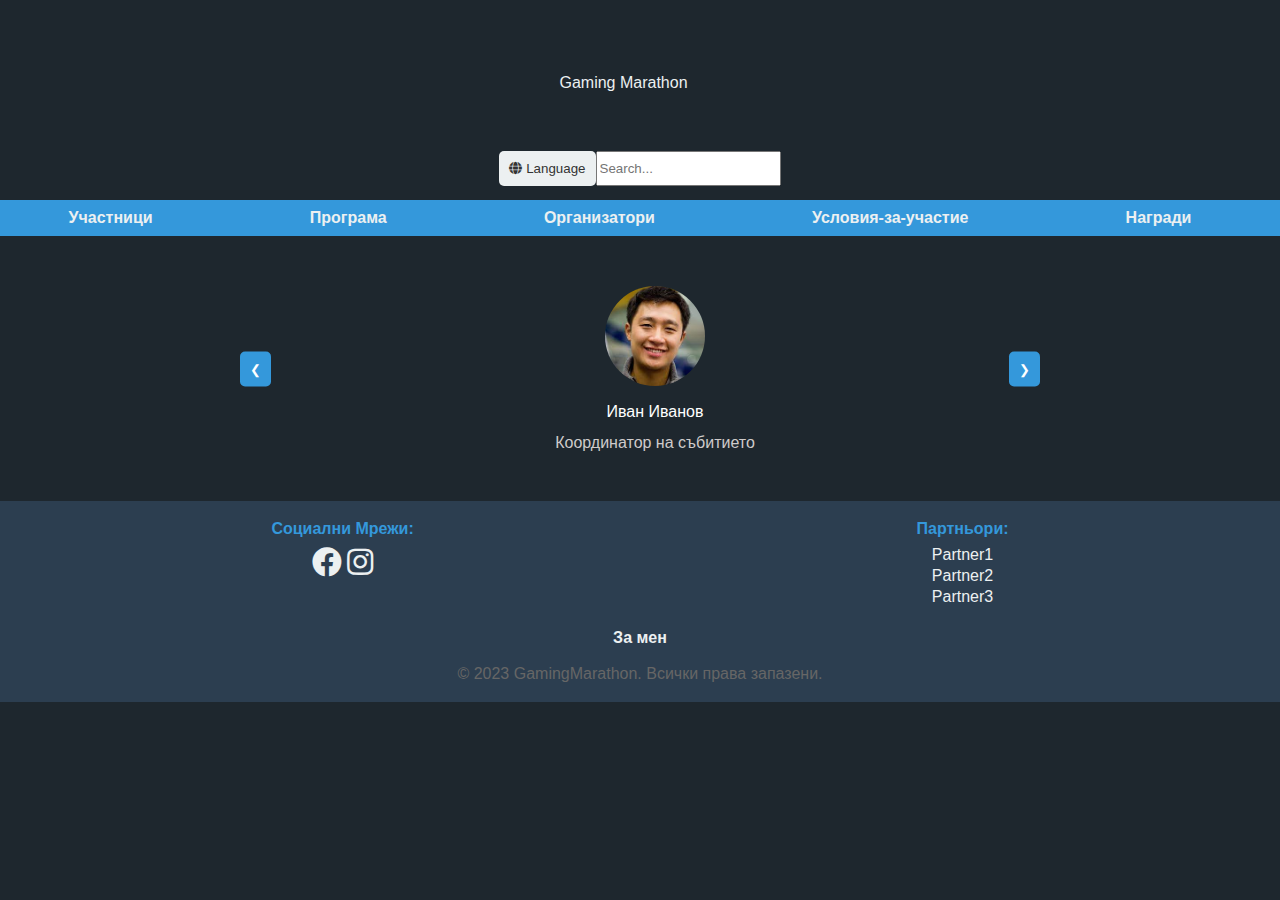
==== organisators.html @ d7ea080f "Project" ====
<!DOCTYPE html>
<html lang="en">
<head>
    <meta charset="UTF-8">
    <meta name="viewport" content="width=device-width, initial-scale=1.0">
    <link rel="stylesheet" href="https://cdnjs.cloudflare.com/ajax/libs/font-awesome/5.15.3/css/all.min.css">
    <link rel="stylesheet" href="style.css">
    <script src="crads.js"></script>
    <title>Document</title>
</head>
<body>
    <section class="header-section">
        <div class="header-content">
            <div class="event-info">
                <h1 class="event-name">Gaming Marathon</h1>
            </div>
            <div class="language-search-container">
                <button class="lang-button"><i class="fas fa-globe"></i> Language</button>
                <input type="text" placeholder="Search..." class="search-input">
            </div>
        </div>
    </section>

    <header>
        <ul class="nav">
            <li class="nav__item"><a href="#" class="nav__link">Участници</a></li>
            <li class="nav__item"><a href="program.html" class="nav__link">Програма</a></li>
            <li class="nav__item"><a href="organisators.html" class="nav__link">Организатори</a></li>
            <li class="nav__item"><a href="terms_of_participation.html" class="nav__link">Условия-за-участие</a></li>
            <li class="nav__item"><a href="#" class="nav__link">Награди</a></li>
        </ul>
    </header>
    <main>
        <section class="organizers-section">
            <div class="organizer-container">
                <div class="organizer-slider">
                    <div class="organizer">
                        <img src="[data-uri]" alt="Иван Иванов">
                        <h3>Иван Иванов</h3>
                        <p>Координатор на събитието</p>
                    </div>
                    <div class="organizer">
                        <img src="https://encrypted-tbn0.gstatic.com/images?q=tbn:ANd9GcQM2Q5edc13nl5L8MlZ-jFtd0lWbyVoCTGONUvjSZQM3A-FDMPEKCG9pw93zTYBCZfrIVo&usqp=CAU" alt="Мария Петрова">
                        <h3>Мария Петрова</h3>
                        <p>Мениджър по маркетинг</p>
                    </div>
                    <div class="organizer">
                        <img src="[data-uri]" alt="Георги Георгиев">
                        <h3>Георги Георгиев</h3>
                        <p>Технически ръководител</p>
                    </div>
                    <div class="organizer">
                        <img src="https://randomuser.me/api/portraits/women/81.jpg" alt="Емилия Браун">
                        <h3>Емилия Браун</h3>
                        <p>Мениджър по общността</p>
                    </div>
                    <div class="organizer">
                        <img src="[data-uri]" alt="Александър Давис">
                        <h3>Александър Давис</h3>
                        <p>Дизайн ръководител</p>
                    </div>
                    <div class="organizer">
                        <img src="https://encrypted-tbn0.gstatic.com/images?q=tbn:ANd9GcQO2Fnmlz8GnSx4qMAMkNws3pnUzgGy9c3DlbimH4VYzbF4T56M_JZXsoSvYTScTOnLlzA&usqp=CAU" alt="София Бяла">
                        <h3>София Бяла</h3>
                        <p>Координатор по логистика</p>
                    </div>
                </div>
                <div class="slider-btn-container">
                    <button class="slider-btn" onclick="prevSlide()">❮</button>
                    <button class="slider-btn" onclick="nextSlide()">❯</button>
                </div>
            </div>
        </section>
    </main>
    
    <footer class="footer">
        <div class="footer__social">
            <ul class="footer__social-list">
                <p class="footer__social-heading">Социални Мрежи:</p>
                <ul class="footer__social-sublist">
                    <li class="footer__social-item"><a href="#" class="footer__social-link"><i class="fab fa-facebook"></i></a></li>
                    <li class="footer__social-item"><a href="#" class="footer__social-link"><i class="fab fa-instagram"></i></a></li>
                </ul>
            </ul>
            <ul class="footer__partners-list">
                <p class="footer__partners-heading">Партньори:</p>
                <li class="footer__partners-item"><a href="#" class="footer__partners-link">Partner1</a></li>
                <li class="footer__partners-item"><a href="#" class="footer__partners-link">Partner2</a></li>
                <li class="footer__partners-item"><a href="#" class="footer__partners-link">Partner3</a></li>
            </ul>
        </div>
        <a href="#" class="footer__about-link">За мен</a>
        <div class="footer__copyright">
            <p>&copy; 2023 GamingMarathon. Всички права запазени.</p>
        </div>
    </footer>
</body>
</html>
---- style.css ----
@import url(reset.css);
header {
    background-color: #3498db;
    padding: 10px 0;
}
.nav{
    display: flex;
    justify-content: space-around;
}
.nav__item {
    margin-right: 20px;
}

.nav__link {
    text-decoration: none;
    color: #ecf0f1;
    font-weight: bold;
    transition: color 0.3s ease;
}

.nav__link:hover {
    color: #ffffff;
}

.nav__link.active {
    background-color: #2980b9;
    padding: 8px 12px;
    border-radius: 5px;
}




body {
    margin: 0;
    font-family: 'Roboto', sans-serif;
    background-color: #2c3e50;
    color: #ecf0f1;
}

.news-section {
    max-width: 800px;
    margin: 20px auto;
    padding: 20px;
    background-color: #e74c3c;
    border-radius: 10px;
    box-shadow: 0 8px 16px rgba(0, 0, 0, 0.3);
}

.section-heading {
    text-align: center;
    font-size: 2.5em;
    margin-bottom: 20px;
    color: #ecf0f1;
}

.news-article {
    display: flex;
    margin: 20px;
    max-width: 900px;
}

.article-image {
    width: 500px;
    height: 300px;
    object-fit: cover;
    border-radius: 10px;
    box-shadow: 0 8px 16px rgba(0, 0, 0, 0.3);
}

.article-title {
    color: #ecf0f1;
    margin-top: 15px;
    font-size: 2em;
}

.article-date {
    color: #bdc3c7;
    font-size: 0.9em;
    margin-top: 10px;
}

.article-content {
    color: #ecf0f1;
    margin-top: 15px;
    line-height: 1.6;
}

.read-more-link {
    display: inline-block;
    color: #ecf0f1;
    margin-top: 20px;
    padding: 10px 20px;
    text-decoration: none;
    font-weight: bold;
    border-radius: 5px;
    background-color: #3498db;
    transition: background-color 0.3s ease;
}

.read-more-link:hover {
    background-color: #2980b9;
    color: #fff; 
}




.slider-container {
    position: relative;
    width: 80%;
    margin: 0 auto;
    overflow: hidden;
}

.slider {
    display: flex;
    transition: transform 0.5s ease-in-out;
}

.slide {
    min-width: 100%;
    height: 100vh;
    background-size: cover;
}

.prev,
.next {
    position: absolute;
    top: 50%;
    width: auto;
    padding: 16px;
    margin-top: -22px;
    font-size: 24px;
    font-weight: bold;
    transition: 0.6s ease;
    border: solid 2px black;
    border-radius: 20px;
    background-color: transparent;
    cursor: pointer;
}

.prev {
    left: 0;
}

.next {
    right: 0;
}

.prev:hover,
.next:hover {
    background-color: #ddd;
    color: #333;
}



body {
    margin: 0;
    font-family: 'Roboto', sans-serif;
    background-color: #1e272e;
    color: #ecf0f1;
}

.footer {
    padding: 20px;
    background-color: #2c3e50;
    color: #ecf0f1;
    text-align: center;
}

.footer__social {
    display: flex;
    justify-content: space-around;
    margin-bottom: 20px;
}

.footer__social-list,
.footer__partners-list {
    list-style: none;
    padding: 0;
    margin: 0;
}

.footer__social-heading,
.footer__partners-heading {
    font-weight: bold;
    margin-bottom: 10px;
    color: #3498db;
}

.footer__social-item,
.footer__partners-item {
    margin: 5px 0;
}
.footer__social-item{
    display: inline;
    font-size: 30px;
}
.footer__social-link,
.footer__partners-link,
.footer__about-link {
    text-decoration: none;
    color: #ecf0f1;
    transition: color 0.3s ease;
}

.footer__social-link:hover,
.footer__partners-link:hover,
.footer__about-link:hover {
    color: #3498db;
}

.footer__about-link {
    display: block;
    font-weight: bold;
    margin: 20px 0;
    color: #ecf0f1;
}

.footer__copyright {
    color: #bdc3c7;
}



.header-section {
    background-image: url('https://img.freepik.com/premium-photo/neon-landscape-with-mountains-sun_654523-32.jpg');
    background-size: cover;
    background-position: center;
    height: 200px; 
    display: flex;
    align-items: center;
}

.header-content {
    max-width: 1200px;
    margin: 0 auto;
    display: flex;
    flex-direction: column;
    justify-content:space-around;
}
.event-info {
    color: #ecf0f1;
    margin: 60px;
}

.language-search-container{
    display: flex;
}

.language-switch,
.search-field {
    align-self: flex-start;
}

.lang-button {
    background-color: #ecf0f1;
    color: #333;
    padding: 10px;
    border: none;
    border-radius: 5px;
    cursor: pointer;
}

.search-field input {
    padding: 10px;
    border: none;
    border-radius: 5px;
}




.program-section {
    max-width: 1200px;
    margin: 20px auto;
}

.timeline {
    display: flex;
    flex-direction: column;
}

.event {
    display: flex;
    align-items: flex-start;
    margin-bottom: 20px;
    background-color: #ecf0f1;
    border-radius: 10px;
    padding: 15px;
    box-shadow: 0 2px 4px rgba(0, 0, 0, 0.1);
}

.time {
    font-weight: bold;
    margin-right: 20px;
    color: #3498db;
}

.event-details {
    max-width: 800px;
}

h2 {
    color: #333;
}

p {
    color: #666;
}



.organizer-container {
    max-width: 800px;
    margin: 50px auto;
    overflow: hidden;
    position: relative;
}

.organizer-slider {
    display: flex;
    transition: transform 0.5s ease-in-out;
}

.organizer {
    flex: 0 0 100%;
    text-align: center;
    padding: 0 15px;
}

.organizer img {
    border-radius: 50%;
    max-width: 100px;
    height: auto;
}

.organizer h3 {
    margin: 15px 0 15px;
    color: white;
}

.organizer p {
    color: #cfcbcb;
}

.slider-btn-container {
    position: absolute;
    top: 50%;
    width: 100%;
    display: flex;
    justify-content: space-between;
    transform: translateY(-50%);
}

.slider-btn {
    cursor: pointer;
    background-color: #3498db;
    color: #fff;
    border: none;
    padding: 10px;
    border-radius: 5px;
}




.terms-section {
    display:flex;
    align-items: center;
    max-width: 800px;
    margin: 50px auto;
    text-align: center;
}
.terms-section_container{
    max-width: 400px;
    background-color: slategray;
    border-radius: 10px;
    padding: 20px;
}
.terms-section_container>h2{
    font-size: 25px;
}
.terms-section_container>h2,
.terms-section_container>p{
    color: white;
}
.join-form {
    max-width: 400px;
    margin: 20px auto;
    text-align: left;
}

.form-field {
    margin-bottom: 15px;
}

.form-label {
    display: block;
    margin-bottom: 5px;
    color: white;
}

.form-input {
    width: 100%;
    padding: 8px;
    box-sizing: border-box;
}

.form-button {
    background-color: #3498db;
    color: #fff;
    border: none;
    padding: 10px;
    border-radius: 5px;
    cursor: pointer;
}
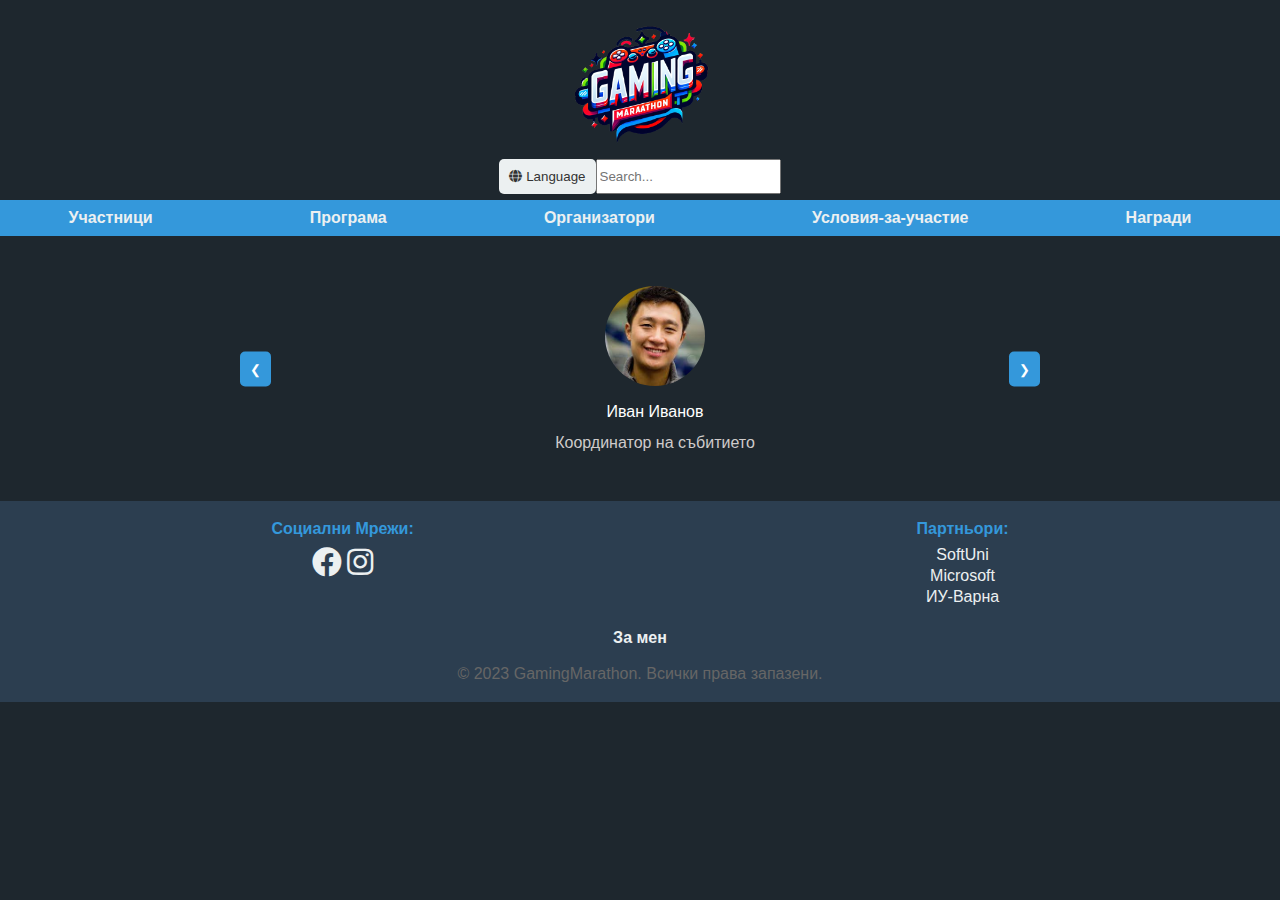
==== commit 6e75c514: "Added logo" ====
--- a/organisators.html
+++ b/organisators.html
@@ -11,9 +11,7 @@
 <body>
     <section class="header-section">
         <div class="header-content">
-            <div class="event-info">
-                <h1 class="event-name">Gaming Marathon</h1>
-            </div>
+               <a href="index.html"><img src="DALL_E_2023-11-18_13.33.36_-_A_simple_2D_logo_for_a__Gaming_Marathon__event__featuring_stylized_text_that_reads__Gaming_Marathon__in_a_dynamic__energetic_font._The_logo_includes_g-removebg-preview.png" class="logo"></a> 
             <div class="language-search-container">
                 <button class="lang-button"><i class="fas fa-globe"></i> Language</button>
                 <input type="text" placeholder="Search..." class="search-input">
@@ -27,7 +25,7 @@
             <li class="nav__item"><a href="program.html" class="nav__link">Програма</a></li>
             <li class="nav__item"><a href="organisators.html" class="nav__link">Организатори</a></li>
             <li class="nav__item"><a href="terms_of_participation.html" class="nav__link">Условия-за-участие</a></li>
-            <li class="nav__item"><a href="#" class="nav__link">Награди</a></li>
+            <li class="nav__item"><a href="awards.html" class="nav__link">Награди</a></li>
         </ul>
     </header>
     <main>
@@ -72,7 +70,7 @@
             </div>
         </section>
     </main>
-    
+
     <footer class="footer">
         <div class="footer__social">
             <ul class="footer__social-list">
@@ -84,12 +82,12 @@
             </ul>
             <ul class="footer__partners-list">
                 <p class="footer__partners-heading">Партньори:</p>
-                <li class="footer__partners-item"><a href="#" class="footer__partners-link">Partner1</a></li>
-                <li class="footer__partners-item"><a href="#" class="footer__partners-link">Partner2</a></li>
-                <li class="footer__partners-item"><a href="#" class="footer__partners-link">Partner3</a></li>
+                <li class="footer__partners-item"><a href="#" class="footer__partners-link">SoftUni</a></li>
+                <li class="footer__partners-item"><a href="#" class="footer__partners-link">Microsoft</a></li>
+                <li class="footer__partners-item"><a href="#" class="footer__partners-link">ИУ-Варна</a></li>
             </ul>
         </div>
-        <a href="#" class="footer__about-link">За мен</a>
+        <a href="aboutme.html" class="footer__about-link">За мен</a>
         <div class="footer__copyright">
             <p>&copy; 2023 GamingMarathon. Всички права запазени.</p>
         </div>
--- a/style.css
+++ b/style.css
@@ -27,8 +27,10 @@
     padding: 8px 12px;
     border-radius: 5px;
 }
-
-
+.logo{
+   width: 150px;
+   height: 150px;
+}
 
 
 body {
@@ -239,6 +241,7 @@
     margin: 0 auto;
     display: flex;
     flex-direction: column;
+    align-items: center;
     justify-content:space-around;
 }
 .event-info {
@@ -416,4 +419,64 @@
     padding: 10px;
     border-radius: 5px;
     cursor: pointer;
-}+}
+
+.awards-section {
+    max-width: 800px;
+    margin: 20px auto;
+    background-color: #fff;
+    padding: 20px;
+    border-radius: 8px;
+    box-shadow: 0 0 10px rgba(0, 0, 0, 0.1);
+  }
+
+  .award {
+    margin-bottom: 20px;
+    padding: 15px;
+    border: 1px solid #ccc;
+    border-radius: 8px;
+  }
+
+  .award-name {
+    font-size: 18px;
+    font-weight: bold;
+    color: #333;
+    margin-bottom: 10px;
+  }
+
+  .award-description {
+    font-size: 14px;
+    color: #555;
+    margin-bottom: 10px;
+  }
+
+  .award-image {
+    max-width: 100%;
+    height: auto;
+    border-radius: 8px;
+  }
+
+  .about-section {
+    max-width: 800px;
+    margin: 20px auto;
+    background-color: #fff;
+    padding: 20px;
+    border-radius: 8px;
+    box-shadow: 0 0 10px rgba(0, 0, 0, 0.1);
+  }
+  .about-section>h2{
+    color: #336699;
+      text-align: center;
+  }
+  .profile-image {
+    max-width: 100%;
+    height: auto;
+    border-radius: 8px;
+    margin-bottom: 20px;
+  }
+
+  .info {
+    font-size: 16px;
+    color: #555;
+    text-align: justify;
+  }